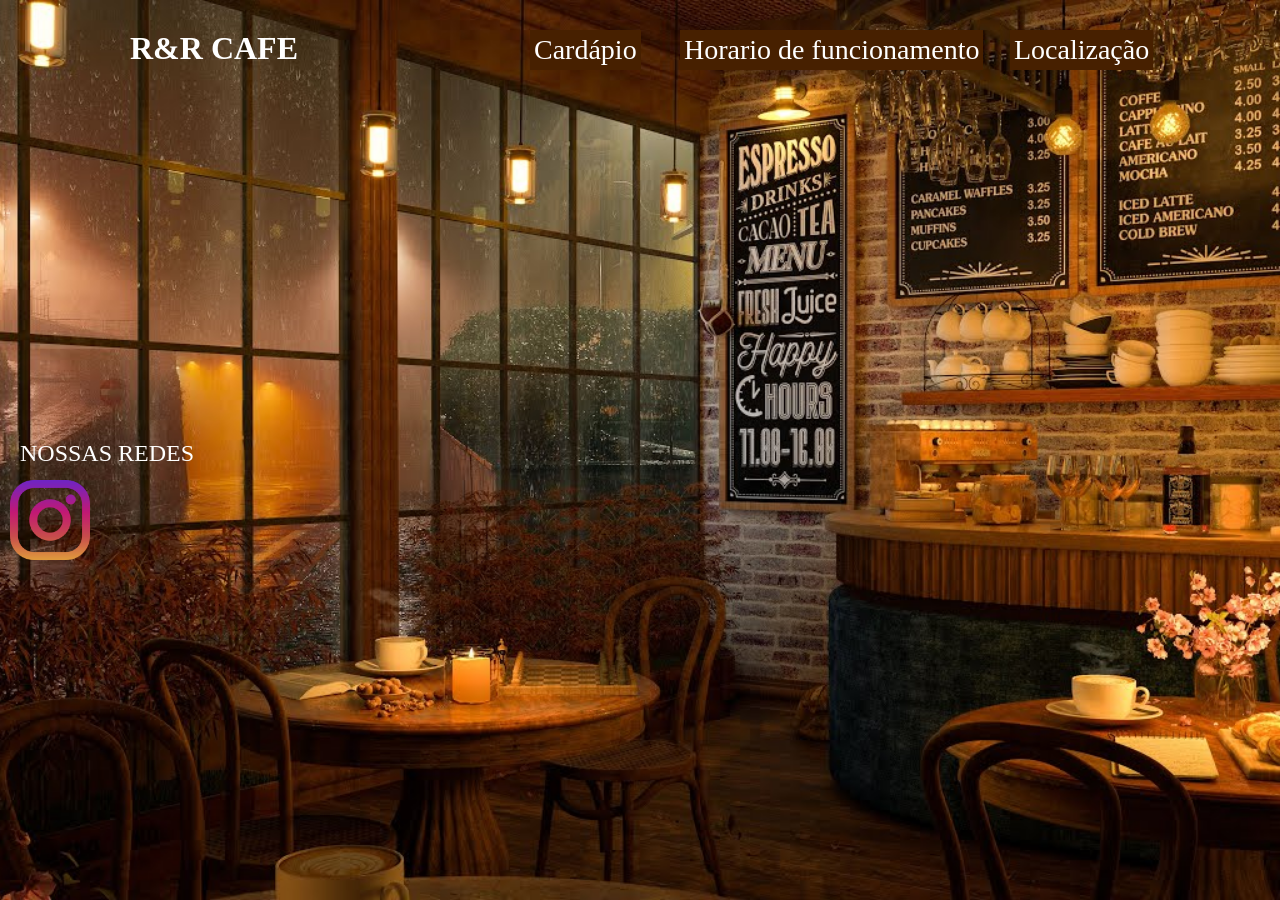
==== index.html @ 6fc2eeed "Update index.html" ====
<!DOCTYPE html>

<head>
    <link rel="stylesheet" href="corpo.css">
    <meta charset="UTF-8">
    <meta name="viewport" content="width=device-width, initial-scale=1.0">
    <title>Minha Página</title>
</head>
<body>
    
    <div class="cabecalho">
        <h1><a href="index.html">R&R CAFE</a></h1>
    </div>
    <!-- Basta envolver o texto com a tag <a> dentro dos parágrafos -->
    <p class="texto1"><a href="nada.html">Localização</a></p>

    <p class="texto2"><a href="nada.html">Horario de funcionamento</a></p>

    <p class="texto3"><a href="nada.html">Cardápio</a></p>
    
    <!-- usei class para pode esconder na versão mobile -->
<p class="redes-sociais">NOSSAS REDES</p>

<img src="two.png" alt="Descrição da imagem" class="minha-imagem">
    
</body>
---- corpo.css ----
body {
    background-image: url("fotocafe.jpg");
    background-size: cover;
    background-position: center;
    height: 100vh;
    margin: 0;
}

.cabecalho {
    position: relative;
}

h1 {
    position: absolute;
    color: white;
    top: 30px;
    left: 130px;
    margin: 0;
}

p {
    position: absolute;
    color: white;
    top: 440px;
    left: 20px;
    margin: 0;
    font-size: 24px;
}

.texto1 {
    position: absolute;
    color: white;
    top: 30px;
    left: 1010px;
    font-size: 28px;
    background-color: #472000;
    padding: 4px;
}

.texto2 {
    position: absolute;
    color: white;
    top: 30px;
    left: 680px;
    font-size: 28px;
    background-color: #472000;
    padding: 4px;
}

.texto3 {
    position: absolute;
    color: white;
    top: 30px;
    left: 530px;
    font-size: 28px;
    background-color: #472000;
    padding: 4px;
}

a {
    color: white;
    text-decoration: none;
}


.nad h1 {
    position: static; /* Remove a posição absoluta herdada do h1 global */
    white-space: nowrap; /* Garante que a frase fique em uma única linha */
}

.nad {
    position: absolute;
    color: white;
    top: 0px; /* Posição na tela para a frase não ficar em cima do menu */
    left: 10px;
    margin: 10px;
}

.minha-imagem {
    position: absolute;
    top: 480px;     /* Altere este valor para mover para cima ou para baixo */
    left: 10px;    /* Altere este valor para mover para a esquerda ou direita */
    width: 80px;   /* Ajuste o tamanho da imagem aqui */
    height: auto;
    z-index: 10;    /* Força a imagem a ficar NA FRENTE da foto de fundo */
}



/* Regras aplicadas APENAS em telas pequenas (celulares) */
@media (max-width: 768px) {

    /* Transforma o fundo para ajustar bem no celular */
    body {
        background-size: cover;
        background-position: center;
    }

    /* Reseta os botões do menu para ficarem centralizados */
    .texto1, .texto2, .texto3, .minha-imagem {
        position: static; /* Remove a posição fixa em pixels */
        display: block;   /* Faz cada botão ocupar sua própria linha */
        width: 80%;       /* Largura boa para tocar com o dedo */
        margin: 15px auto; /* Centraliza na tela */
        text-align: center;
        font-size: 20px;
    }

    /* Ajusta o título principal */
    h1 {
        position: static;
        text-align: center;
        margin-top: 20px;
    }

    /* Ajusta o subtítulo */
    p {
        position: static;
        text-align: center;
        margin-top: 10px;
        font-size: 18px;
    }
}
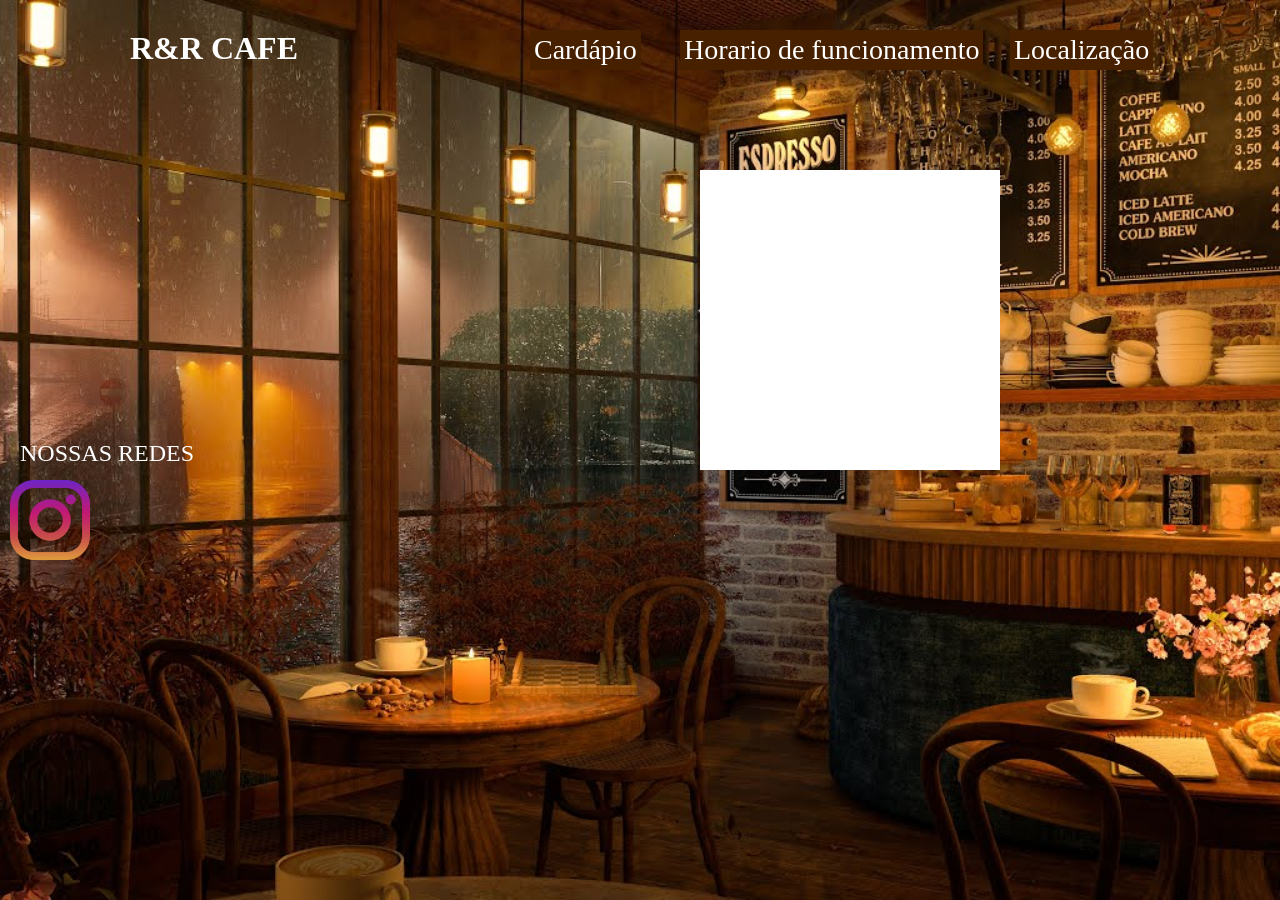
==== commit 87260522: "Update index.html" ====
--- a/index.html
+++ b/index.html
@@ -22,5 +22,6 @@
 <p class="redes-sociais">NOSSAS REDES</p>
 
 <img src="two.png" alt="Descrição da imagem" class="minha-imagem">
+<div class="retangulo-preto"></div>
     
 </body>
--- a/corpo.css
+++ b/corpo.css
@@ -85,10 +85,25 @@
     z-index: 10;    /* Força a imagem a ficar NA FRENTE da foto de fundo */
 }
 
-
+.retangulo-preto {
+    position: absolute;
+    top: 170px;         /* Distância do topo */
+    left: 700px;         /* Distância da esquerda */
+    width: 300px;       /* Largura do retângulo */
+    height: 300px;      /* Altura do retângulo */
+    background-color: white; /* Cor preta */
+    z-index: 5;         /* Garante que fique acima de alguns elementos e atrás de outros */
+}
 
 /* Regras aplicadas APENAS em telas pequenas (celulares) */
+/* Regras aplicadas APENAS em telas pequenas (celulares) */
 @media (max-width: 768px) {
+
+    /* Oculta o texto das redes e a imagem do Instagram no celular */
+    .redes-sociais,
+    .minha-imagem {
+        display: none !important;
+    }
 
     /* Transforma o fundo para ajustar bem no celular */
     body {
@@ -97,10 +112,10 @@
     }
 
     /* Reseta os botões do menu para ficarem centralizados */
-    .texto1, .texto2, .texto3, .minha-imagem {
-        position: static; /* Remove a posição fixa em pixels */
-        display: block;   /* Faz cada botão ocupar sua própria linha */
-        width: 80%;       /* Largura boa para tocar com o dedo */
+    .texto1, .texto2, .texto3 {
+        position: static;  /* Remove a posição fixa em pixels */
+        display: block;    /* Faz cada botão ocupar sua própria linha */
+        width: 80%;        /* Largura boa para tocar com o dedo */
         margin: 15px auto; /* Centraliza na tela */
         text-align: center;
         font-size: 20px;
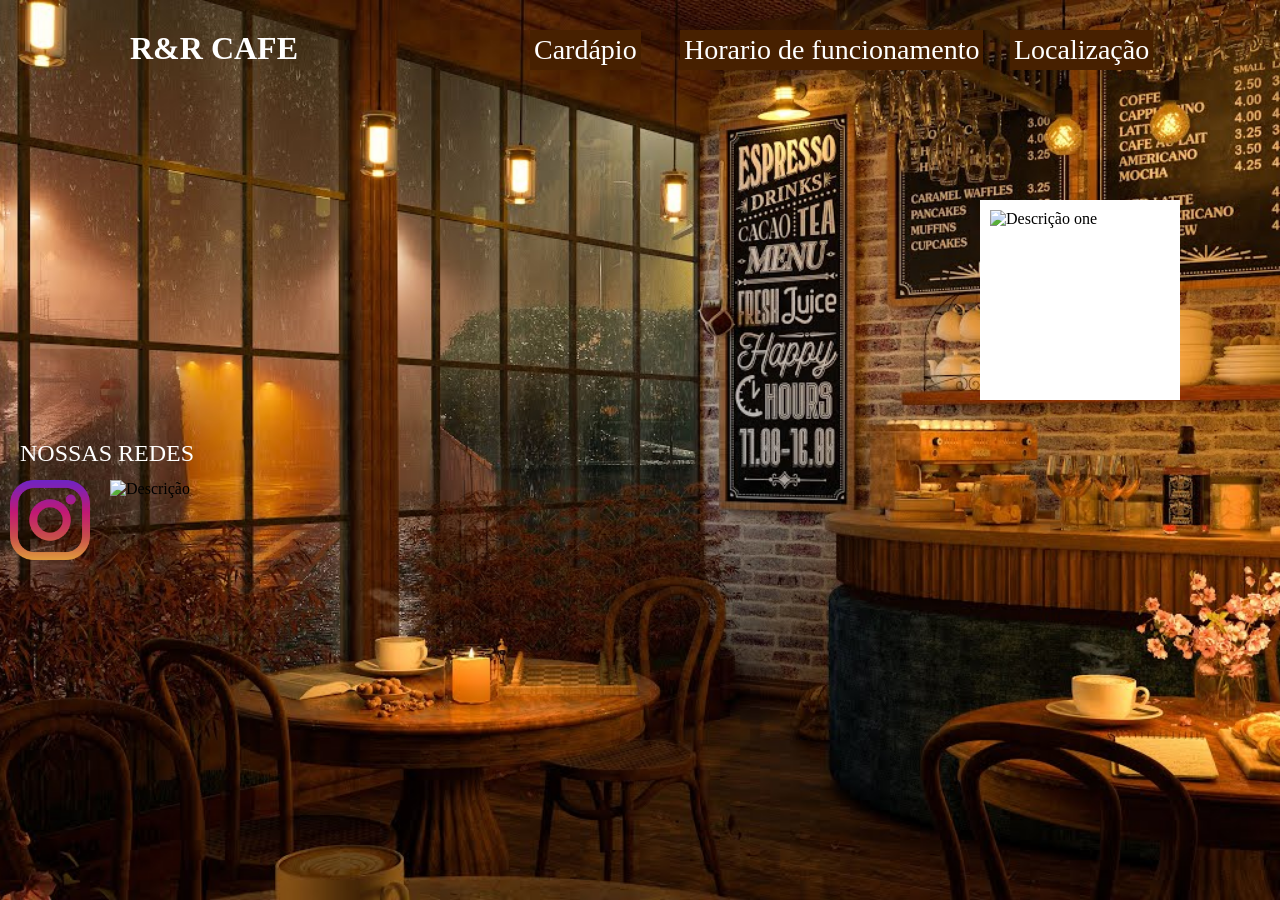
==== commit 927191cc: "Update index.html" ====
--- a/index.html
+++ b/index.html
@@ -1,27 +1,30 @@
 <!DOCTYPE html>
-
+<html lang="pt-br">
 <head>
-    <link rel="stylesheet" href="corpo.css">
     <meta charset="UTF-8">
     <meta name="viewport" content="width=device-width, initial-scale=1.0">
-    <title>Minha Página</title>
+    <link rel="stylesheet" href="corpo.css">
+    <title>R&R CAFE</title>
 </head>
 <body>
     
     <div class="cabecalho">
         <h1><a href="index.html">R&R CAFE</a></h1>
     </div>
-    <!-- Basta envolver o texto com a tag <a> dentro dos parágrafos -->
+
     <p class="texto1"><a href="nada.html">Localização</a></p>
+    <p class="texto2"><a href="nada.html">Horario de funcionamento</a></p>
+    <p class="texto3"><a href="nada.html">Cardápio</a></p>
 
-    <p class="texto2"><a href="nada.html">Horario de funcionamento</a></p>
+    <!-- Frase do rodapé/base -->
+    <p>NOSSAS REDES</p>
 
-    <p class="texto3"><a href="nada.html">Cardápio</a></p>
+    <!-- Imagem posicionada -->
+    <img src="two.png" alt="Descrição da imagem" class="minha-imagem">
     
-    <!-- usei class para pode esconder na versão mobile -->
-<p class="redes-sociais">NOSSAS REDES</p>
-
-<img src="two.png" alt="Descrição da imagem" class="minha-imagem">
-<div class="retangulo-preto"></div>
-    
+    <img src="face.png" alt="Descrição" class="minha-imagemdois">
+    <img src="cafe.png" alt="Descrição one" class="cafe">
+    <!-- Retângulo preto criado -->
+    <div class="retangulo-preto"></div>
 </body>
+</html>
--- a/corpo.css
+++ b/corpo.css
@@ -62,20 +62,7 @@
     text-decoration: none;
 }
 
-
-.nad h1 {
-    position: static; /* Remove a posição absoluta herdada do h1 global */
-    white-space: nowrap; /* Garante que a frase fique em uma única linha */
-}
-
-.nad {
-    position: absolute;
-    color: white;
-    top: 0px; /* Posição na tela para a frase não ficar em cima do menu */
-    left: 10px;
-    margin: 10px;
-}
-
+/* --- REGRA DA SUA IMAGEM --- */
 .minha-imagem {
     position: absolute;
     top: 480px;     /* Altere este valor para mover para cima ou para baixo */
@@ -85,12 +72,31 @@
     z-index: 10;    /* Força a imagem a ficar NA FRENTE da foto de fundo */
 }
 
+.minha-imagemdois {
+    position: absolute;
+    top: 480px;     /* Altere este valor para mover para cima ou para baixo */
+    left: 110px;    /* Altere este valor para mover para a esquerda ou direita */
+    width: 80px;   /* Ajuste o tamanho da imagem aqui */
+    height: auto;
+    z-index: 10;    /* Força a imagem a ficar NA FRENTE da foto de fundo */
+}
+
+.cafe {
+    position: absolute;
+    top: 210px;     /* Altere este valor para mover para cima ou para baixo */
+    left: 990px;    /* Altere este valor para mover para a esquerda ou direita */
+    width: 180px;   /* Ajuste o tamanho da imagem aqui */
+    height: auto;
+    z-index: 10;    /* Força a imagem a ficar NA FRENTE da foto de fundo */
+}
+
+
 .retangulo-preto {
     position: absolute;
-    top: 170px;         /* Distância do topo */
-    left: 700px;         /* Distância da esquerda */
-    width: 300px;       /* Largura do retângulo */
-    height: 300px;      /* Altura do retângulo */
+    top: 200px;         /* Distância do topo */
+    left: 980px;         /* Distância da esquerda */
+    width: 200px;       /* Largura do retângulo */
+    height: 200px;      /* Altura do retângulo */
     background-color: white; /* Cor preta */
     z-index: 5;         /* Garante que fique acima de alguns elementos e atrás de outros */
 }
@@ -101,7 +107,7 @@
 
     /* Oculta o texto das redes e a imagem do Instagram no celular */
     .redes-sociais,
-    .minha-imagem {
+    .minha-imagem, .minha-imagemdois, .retangulo-preto {
         display: none !important;
     }
 
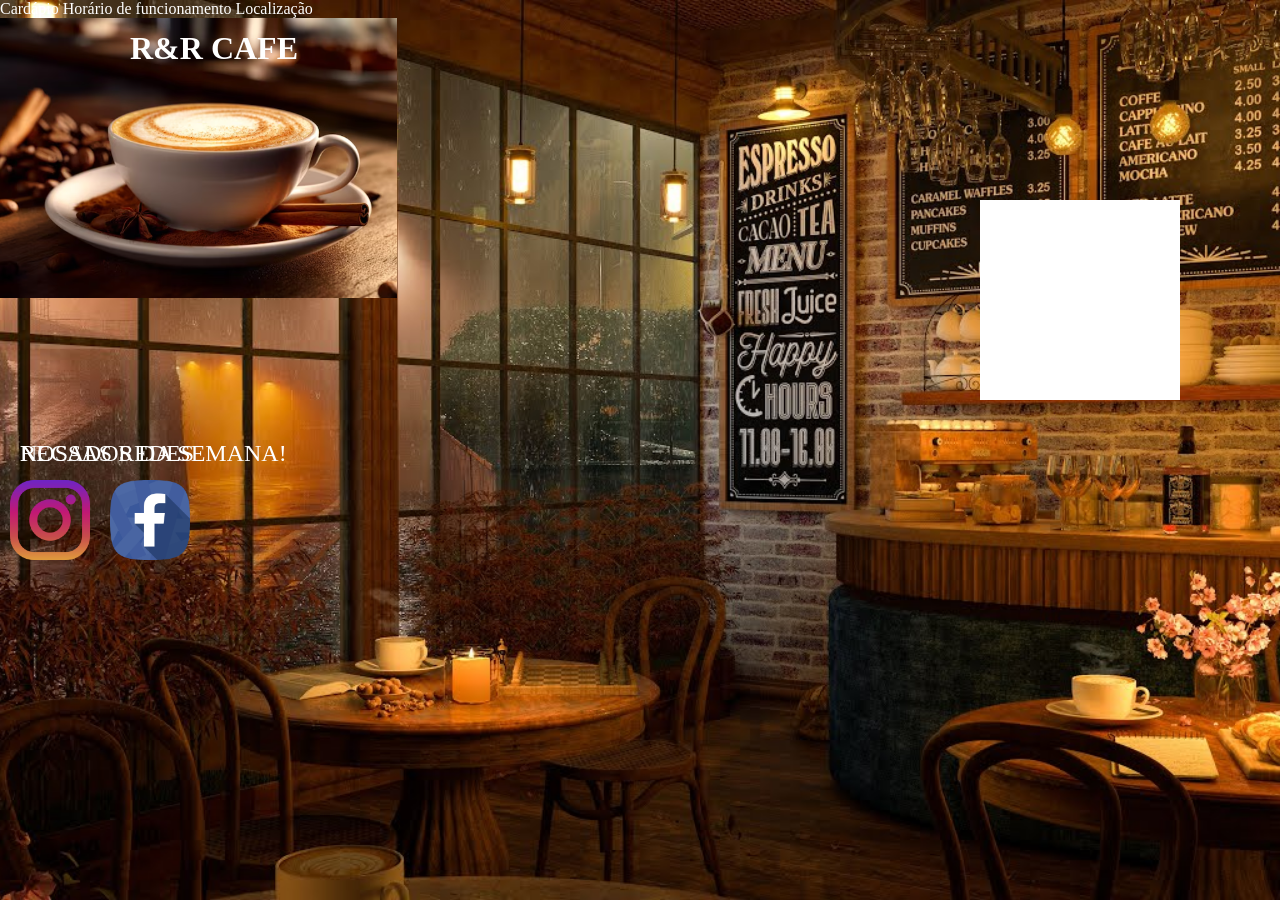
==== commit 9e1db1ae: "Update index.html" ====
--- a/index.html
+++ b/index.html
@@ -3,28 +3,30 @@
 <head>
     <meta charset="UTF-8">
     <meta name="viewport" content="width=device-width, initial-scale=1.0">
+    <title>R&R CAFE</title>
     <link rel="stylesheet" href="corpo.css">
-    <title>R&R CAFE</title>
 </head>
 <body>
+
+    <header class="cabecalho">
+        <h1><a href="index.html">R&R CAFE</a></h1>
+        <nav class="menu">
+            <a href="nada.html">Cardápio</a>
+            <a href="nada.html">Horário de funcionamento</a>
+            <a href="nada.html">Localização</a>
+        </nav>
+    </header>
+
+    <!-- Polaroid e Café -->
+    <div class="retangulo-preto"></div>
+    <img src="cafe.png" alt="Café" id="cafe">
+    <p class="texto-recado">RECADOS DA SEMANA!</p>
+
+    <!-- Redes Sociais -->
+    <p class="texto-redes">NOSSAS REDES</p>
+    <a href="https://www.instagram.com/richard_gasparini?igsh=MTg0Zm5tMT0aHB1bA%3D%&utm_source=qr"><img src="two.png" alt="Instagram" class="minha-imagem"></a>
+    <a href="https://www.instagram.com/richard_gasparini?igsh=MTg0Zm5tMT0aHB1bA%3D%&utm_source=qr"><img src="face.png" alt="Facebook" class="minha-imagemdois"></a>
     
-    <div class="cabecalho">
-        <h1><a href="index.html">R&R CAFE</a></h1>
-    </div>
 
-    <p class="texto1"><a href="nada.html">Localização</a></p>
-    <p class="texto2"><a href="nada.html">Horario de funcionamento</a></p>
-    <p class="texto3"><a href="nada.html">Cardápio</a></p>
-
-    <!-- Frase do rodapé/base -->
-    <p>NOSSAS REDES</p>
-
-    <!-- Imagem posicionada -->
-    <img src="two.png" alt="Descrição da imagem" class="minha-imagem">
-    
-    <img src="face.png" alt="Descrição" class="minha-imagemdois">
-    <img src="cafe.png" alt="Descrição one" class="cafe">
-    <!-- Retângulo preto criado -->
-    <div class="retangulo-preto"></div>
 </body>
 </html>
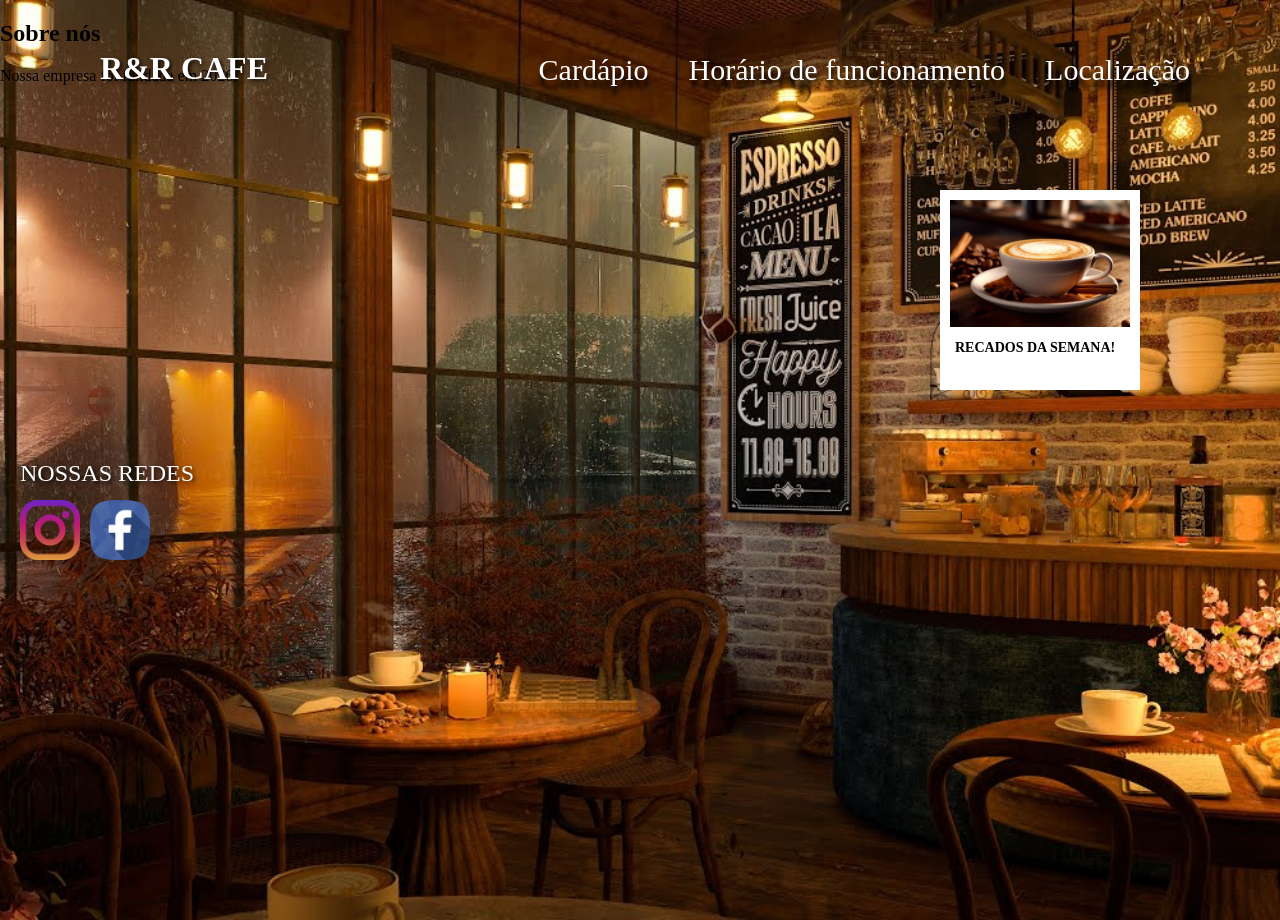
==== commit 313006ed: "Update index.html" ====
--- a/index.html
+++ b/index.html
@@ -26,7 +26,15 @@
     <p class="texto-redes">NOSSAS REDES</p>
     <a href="https://www.instagram.com/richard_gasparini?igsh=MTg0Zm5tMT0aHB1bA%3D%&utm_source=qr"><img src="two.png" alt="Instagram" class="minha-imagem"></a>
     <a href="https://www.instagram.com/richard_gasparini?igsh=MTg0Zm5tMT0aHB1bA%3D%&utm_source=qr"><img src="face.png" alt="Facebook" class="minha-imagemdois"></a>
-    
+     <section class="pagina-branca">
+
+        <h2>Sobre nós</h2>
+
+        <p>
+            Nossa empresa foi fundada em 2026.
+        </p>
+
+    </section>
 
 </body>
 </html>
--- a/corpo.css
+++ b/corpo.css
@@ -2,6 +2,7 @@
     background-image: url("fotocafe.jpg");
     background-size: cover;
     background-position: center;
+    background-repeat: no-repeat;
     height: 100vh;
     margin: 0;
 }
@@ -12,130 +13,140 @@
 
 h1 {
     position: absolute;
-    color: white;
     top: 30px;
-    left: 130px;
+    left: 100px;
     margin: 0;
 }
 
-p {
+h1 a {
+    color: white;
+    text-decoration: none;
+    text-shadow: 2px 2px 4px rgba(0, 0, 0, 0.8);
+}
+
+/* MENU DE NAVEGAÇÃO */
+.menu {
+    position: absolute;
+    top: 33px;
+    right: 90px;
+    left: auto;
+    display: flex;
+    gap: 40px;
+    z-index: 20;
+}
+
+.menu a {
+    color: white !important;
+    text-decoration: none !important;
+    font-size: 30px;
+    font-weight: 500;
+    text-shadow: 1px 8px 4px #000000 !important;
+}
+
+.menu a:hover {
+    text-decoration: underline !important;
+}
+
+/* TEXTO "NOSSAS REDES" */
+.texto-redes {
     position: absolute;
     color: white;
-    top: 440px;
+    top: 460px;
     left: 20px;
     margin: 0;
     font-size: 24px;
+    text-shadow: 2px 2px 4px rgba(0, 0, 0, 0.8);
 }
 
-.texto1 {
-    position: absolute;
-    color: white;
-    top: 30px;
-    left: 1010px;
-    font-size: 28px;
-    background-color: #472000;
-    padding: 4px;
-}
-
-.texto2 {
-    position: absolute;
-    color: white;
-    top: 30px;
-    left: 680px;
-    font-size: 28px;
-    background-color: #472000;
-    padding: 4px;
-}
-
-.texto3 {
-    position: absolute;
-    color: white;
-    top: 30px;
-    left: 530px;
-    font-size: 28px;
-    background-color: #472000;
-    padding: 4px;
-}
-
-a {
-    color: white;
-    text-decoration: none;
-}
-
-/* --- REGRA DA SUA IMAGEM --- */
+/* ÍCONES DAS REDES */
 .minha-imagem {
     position: absolute;
-    top: 480px;     /* Altere este valor para mover para cima ou para baixo */
-    left: 10px;    /* Altere este valor para mover para a esquerda ou direita */
-    width: 80px;   /* Ajuste o tamanho da imagem aqui */
+    top: 500px;
+    left: 20px;
+    width: 60px;
     height: auto;
-    z-index: 10;    /* Força a imagem a ficar NA FRENTE da foto de fundo */
+    z-index: 10;
 }
 
 .minha-imagemdois {
     position: absolute;
-    top: 480px;     /* Altere este valor para mover para cima ou para baixo */
-    left: 110px;    /* Altere este valor para mover para a esquerda ou direita */
-    width: 80px;   /* Ajuste o tamanho da imagem aqui */
+    top: 500px;
+    left: 90px;
+    width: 60px;
     height: auto;
-    z-index: 10;    /* Força a imagem a ficar NA FRENTE da foto de fundo */
+    z-index: 10;
 }
 
-.cafe {
+/* POLAROID E FOTO DO CAFÉ */
+.retangulo-preto {
     position: absolute;
-    top: 210px;     /* Altere este valor para mover para cima ou para baixo */
-    left: 990px;    /* Altere este valor para mover para a esquerda ou direita */
-    width: 180px;   /* Ajuste o tamanho da imagem aqui */
-    height: auto;
-    z-index: 10;    /* Força a imagem a ficar NA FRENTE da foto de fundo */
+    top: 190px;
+    left: 940px;
+    width: 200px;
+    height: 200px;
+    background-color: white;
+    z-index: 5;
 }
 
-
-.retangulo-preto {
+#cafe {
     position: absolute;
-    top: 200px;         /* Distância do topo */
-    left: 980px;         /* Distância da esquerda */
-    width: 200px;       /* Largura do retângulo */
-    height: 200px;      /* Altura do retângulo */
-    background-color: white; /* Cor preta */
-    z-index: 5;         /* Garante que fique acima de alguns elementos e atrás de outros */
+    top: 200px;
+    left: 950px;
+    width: 180px;
+    height: auto;
+    z-index: 10;
 }
 
-/* Regras aplicadas APENAS em telas pequenas (celulares) */
-/* Regras aplicadas APENAS em telas pequenas (celulares) */
+/* TEXTO EM CIMA DA FOTO DO CAFÉ */
+.texto-recado {
+    position: absolute;
+    color: black;
+    top: 340px;        /* Centralizado verticalmente na foto de 180px */
+    left: 955px;       /* Alinhado dentro do espaço de 180px de largura */
+    z-index: 15;       /* Z-INDEX MAIOR que o #cafe (10) para ficar POR CIMA! */
+    margin: 0;
+    font-size: 14px;   /* Tamanho reduzido para caber certinho na foto */
+    font-weight: bold;
+ 
+}
+
+.nad {position: relative;
+    top: -20px;
+    right:  100px;
+    color: white}
+
+/* REGRAS APENAS PARA CELULAR / TELA PEQUENA */
 @media (max-width: 768px) {
-
-    /* Oculta o texto das redes e a imagem do Instagram no celular */
-    .redes-sociais,
-    .minha-imagem, .minha-imagemdois, .retangulo-preto {
+    .minha-imagem, .minha-imagemdois, .retangulo-preto, #cafe, .texto-recado {
         display: none !important;
     }
 
-    /* Transforma o fundo para ajustar bem no celular */
-    body {
-        background-size: cover;
-        background-position: center;
+    .menu {
+        position: static;
+        flex-direction: column;
+        align-items: center;
+        gap: 15px;             /* Espaço entre cada botão no celular */
+        margin-top: 20px;
     }
 
-    /* Reseta os botões do menu para ficarem centralizados */
-    .texto1, .texto2, .texto3 {
-        position: static;  /* Remove a posição fixa em pixels */
-        display: block;    /* Faz cada botão ocupar sua própria linha */
-        width: 80%;        /* Largura boa para tocar com o dedo */
-        margin: 15px auto; /* Centraliza na tela */
+    /* O fundo marrom entra APENAS AQUI! */
+    .menu a {
+        background-color: #4a2c11 !important; /* Marrom do café */
+        padding: 10px 20px;                   /* Cria a caixinha do botão */
+        border-radius: 8px;                   /* Bordas arredondadas */
+        font-size: 20px !important;            /* Ajusta o tamanho da fonte para o celular */
         text-align: center;
-        font-size: 20px;
+        width: 80%;                           /* Faz o botão ocupar quase a largura da tela */
+        display: block;
     }
 
-    /* Ajusta o título principal */
     h1 {
         position: static;
         text-align: center;
         margin-top: 20px;
     }
 
-    /* Ajusta o subtítulo */
-    p {
+    .texto-redes {
         position: static;
         text-align: center;
         margin-top: 10px;
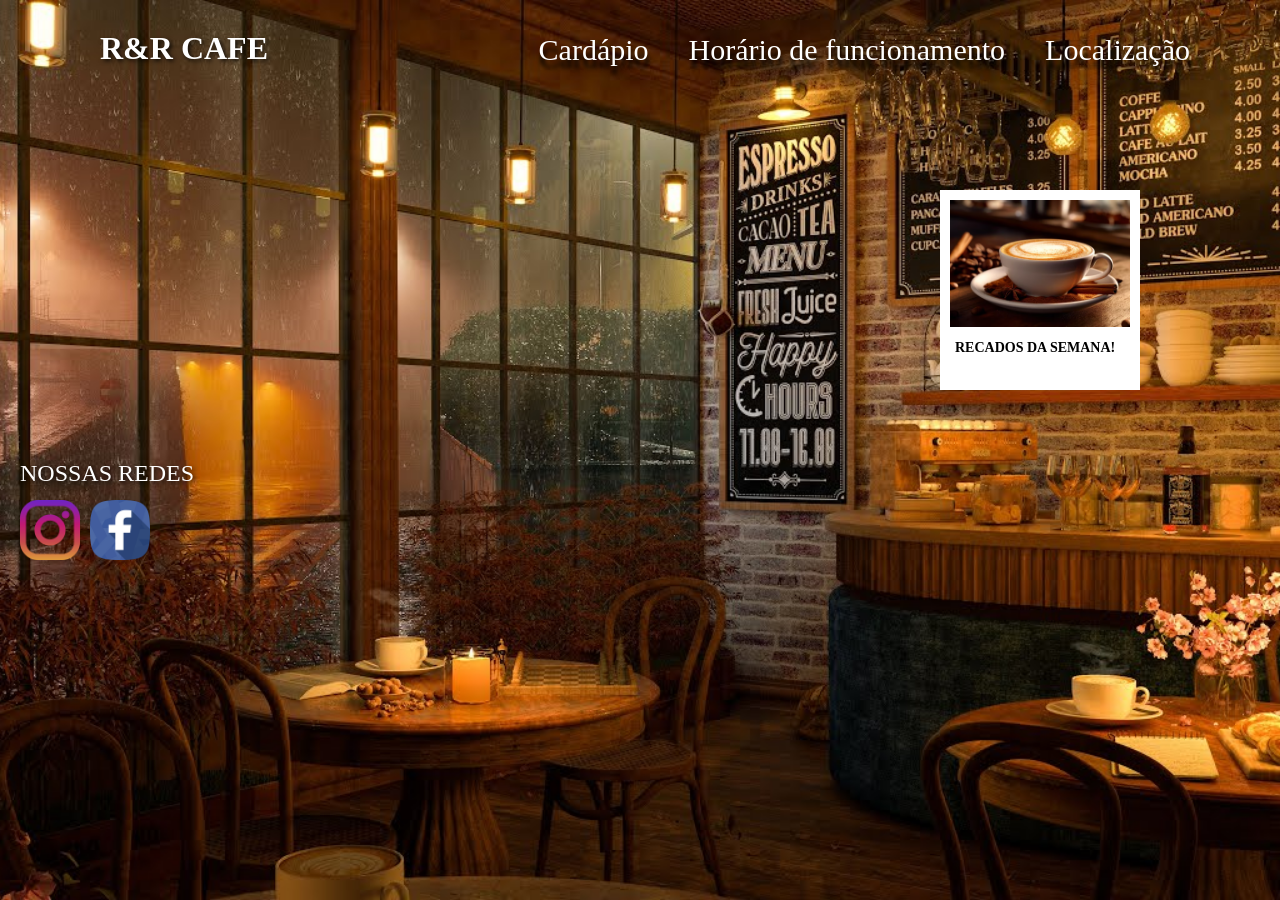
==== commit a0b0676e: "Update index.html" ====
--- a/index.html
+++ b/index.html
@@ -26,15 +26,7 @@
     <p class="texto-redes">NOSSAS REDES</p>
     <a href="https://www.instagram.com/richard_gasparini?igsh=MTg0Zm5tMT0aHB1bA%3D%&utm_source=qr"><img src="two.png" alt="Instagram" class="minha-imagem"></a>
     <a href="https://www.instagram.com/richard_gasparini?igsh=MTg0Zm5tMT0aHB1bA%3D%&utm_source=qr"><img src="face.png" alt="Facebook" class="minha-imagemdois"></a>
-     <section class="pagina-branca">
-
-        <h2>Sobre nós</h2>
-
-        <p>
-            Nossa empresa foi fundada em 2026.
-        </p>
-
-    </section>
+    
 
 </body>
 </html>
--- a/corpo.css
+++ b/corpo.css
@@ -115,6 +115,9 @@
     right:  100px;
     color: white}
 
+
+
+    
 /* REGRAS APENAS PARA CELULAR / TELA PEQUENA */
 @media (max-width: 768px) {
     .minha-imagem, .minha-imagemdois, .retangulo-preto, #cafe, .texto-recado {
